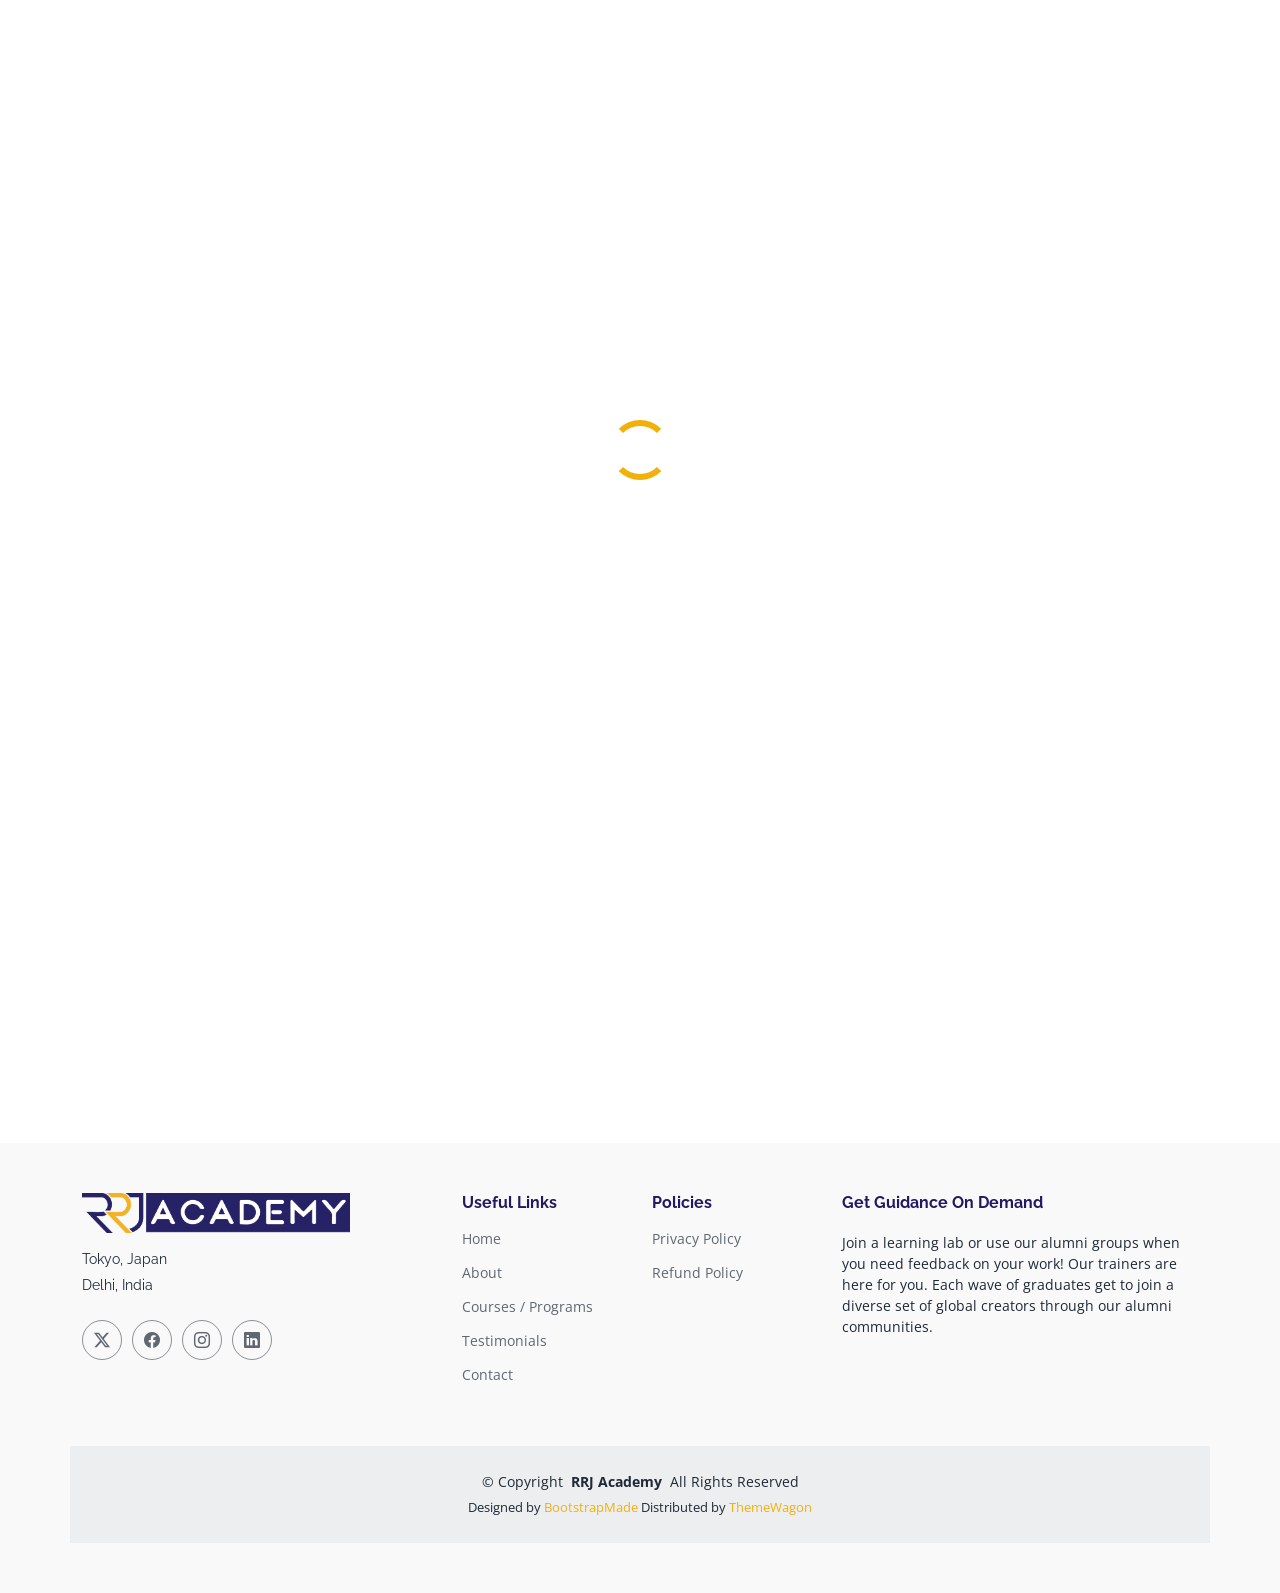
==== about.html @ 2bfc2b05 "Add RRJAcademy static site Made-with: Cursor" ====
<!DOCTYPE html>
<html lang="en">

<head>
  <meta charset="utf-8">
  <meta content="width=device-width, initial-scale=1.0" name="viewport">
  <title>RRJ Academy - About</title>
  <meta name="description" content="Knowledge of other Languages are always a plus in life. Every language has once again become relevant and our leading online language training institute is a pioneer in providing the training and required proficiency that will enable the students to crack the related proficiency tests that might help in Migration or Translation or other aspects in life.">
  <meta name="keywords" content="RRJ Academy, Japanese language, JLPT, language training, online language institute">

  <!-- Favicons -->
  <link href="assets/img/rrj/Rrjlogofinal.png" rel="icon" type="image/png">
  <link href="assets/img/rrj/Rrjlogofinal.png" rel="apple-touch-icon" type="image/png">

  <!-- Fonts -->
  <link href="https://fonts.googleapis.com" rel="preconnect">
  <link href="https://fonts.gstatic.com" rel="preconnect" crossorigin>
  <link href="https://fonts.googleapis.com/css2?family=Open+Sans:ital,wght@0,300;0,400;0,500;0,600;0,700;0,800;1,300;1,400;1,500;1,600;1,700;1,800&family=Poppins:ital,wght@0,100;0,200;0,300;0,400;0,500;0,600;0,700;0,800;0,900;1,100;1,200;1,300;1,400;1,500;1,600;1,700;1,800;1,900&family=Raleway:ital,wght@0,100;0,200;0,300;0,400;0,500;0,600;0,700;0,800;0,900;1,100;1,200;1,300;1,400;1,500;1,600;1,700;1,800;1,900&display=swap" rel="stylesheet">

  <!-- Vendor CSS Files -->
  <link href="assets/vendor/bootstrap/css/bootstrap.min.css" rel="stylesheet">
  <link href="assets/vendor/bootstrap-icons/bootstrap-icons.css" rel="stylesheet">
  <link href="assets/vendor/aos/aos.css" rel="stylesheet">
  <link href="assets/vendor/glightbox/css/glightbox.min.css" rel="stylesheet">
  <link href="assets/vendor/swiper/swiper-bundle.min.css" rel="stylesheet">

  <!-- Main CSS File -->
  <link href="assets/css/main.css" rel="stylesheet">

  <!-- =======================================================
  * Template Name: Mentor
  * Template URL: https://bootstrapmade.com/mentor-free-education-bootstrap-theme/
  * Updated: Aug 07 2024 with Bootstrap v5.3.3
  * Author: BootstrapMade.com
  * License: https://bootstrapmade.com/license/
  ======================================================== -->
</head>

<body class="about-page">

  <header id="header" class="header d-flex align-items-center sticky-top">
    <div class="container-fluid container-xl position-relative d-flex align-items-center">

      <a href="index.html" class="logo d-flex align-items-center me-auto" aria-label="RRJ Academy Home">
        <img src="assets/img/rrj/Rrjlogofinal.png" alt="RRJ Academy">
      </a>

      <nav id="navmenu" class="navmenu">
        <ul>
          <li><a href="index.html">Home<br></a></li>
          <li><a href="about.html" class="active">About</a></li>
          <li><a href="courses.html">Courses / Programs</a></li>
          <li><a href="testimonials.html">Testimonials</a></li>
          <li><a href="contact.html">Contact</a></li>
        </ul>
        <i class="mobile-nav-toggle d-xl-none bi bi-list"></i>
      </nav>

      <a class="btn-getstarted" href="contact.html">Get Guidance</a>

    </div>
  </header>

  <main class="main">

    <!-- Page Title -->
    <div class="page-title" data-aos="fade">
      <div class="heading">
        <div class="container">
          <div class="row d-flex justify-content-center text-center">
            <div class="col-lg-8">
              <h1>About Us<br></h1>
              <p class="mb-0">Knowledge of other Languages are always a plus in life. Every language has once again become relevant and our leading online language training institute is a pioneer in providing the training and required proficiency that will enable the students to crack the related proficiency tests that might help in Migration or Translation or other aspects in life.</p>
            </div>
          </div>
        </div>
      </div>
      <nav class="breadcrumbs">
        <div class="container">
          <ol>
            <li><a href="index.html">Home</a></li>
            <li class="current">About Us<br></li>
          </ol>
        </div>
      </nav>
    </div><!-- End Page Title -->

    <!-- About Us Section -->
    <section id="about-us" class="section about-us">

      <div class="container">

        <div class="row gy-4">

          <div class="col-lg-6 order-1 order-lg-2" data-aos="fade-up" data-aos-delay="100">
            <img src="assets/img/rrj/c3.webp" class="img-fluid" alt="RRJ Academy">
          </div>

          <div class="col-lg-6 order-2 order-lg-1 content" data-aos="fade-up" data-aos-delay="200">
            <h3>ABOUT RRJ ACADEMY...</h3>
            <p class="fst-italic">
              Knowledge of other Languages are always a plus in life. Every language has once again become relevant and our leading online language training institute is a pioneer in providing the training and required proficiency that will enable the students to crack the related proficiency tests that might help in Migration or Translation or other aspects in life.
            </p>
            <ul>
              <li><i class="bi bi-check-circle"></i> <span>The training is provided by highly experienced faculty who have helped many to achieve their objectives and goals related to their language learning.</span></li>
              <li><i class="bi bi-check-circle"></i> <span>In addition to the highly qualified faculty and trainers, the atmosphere that the students find here is ideal for mastering the language.</span></li>
              <li><i class="bi bi-check-circle"></i> <span>The best part of the course is that along with the particular language training, students are also given insight on the mannerism, culture, business etiquettes and corporate manners observed in other countries.</span></li>
            </ul>
            <p>You start with the basics and we will guide to the pro advance level of the language and you will learn even the most complex concepts in the easiest manner.</p>
          </div>

        </div>

      </div>

    </section><!-- /About Us Section -->

    <!-- Testimonials moved to testimonials.html -->

  </main>

  <footer id="footer" class="footer position-relative light-background">

    <div class="container footer-top">
      <div class="row gy-4">
        <div class="col-lg-4 col-md-6 footer-about">
          <a href="index.html" class="logo d-flex align-items-center" aria-label="RRJ Academy Home">
            <img src="assets/img/rrj/Rrjlogofinal.png" alt="RRJ Academy">
          </a>
          <div class="footer-contact pt-3">
            <p>Tokyo, Japan</p>
            <p>Delhi, India</p>
          </div>
          <div class="social-links d-flex mt-4">
            <a href=""><i class="bi bi-twitter-x"></i></a>
            <a href=""><i class="bi bi-facebook"></i></a>
            <a href=""><i class="bi bi-instagram"></i></a>
            <a href=""><i class="bi bi-linkedin"></i></a>
          </div>
        </div>

        <div class="col-lg-2 col-md-3 footer-links">
          <h4>Useful Links</h4>
          <ul>
            <li><a href="index.html">Home</a></li>
            <li><a href="about.html">About</a></li>
            <li><a href="courses.html">Courses / Programs</a></li>
            <li><a href="testimonials.html">Testimonials</a></li>
            <li><a href="contact.html">Contact</a></li>
          </ul>
        </div>

        <div class="col-lg-2 col-md-3 footer-links">
          <h4>Policies</h4>
          <ul>
            <li><a href="#">Privacy Policy</a></li>
            <li><a href="#">Refund Policy</a></li>
          </ul>
        </div>

        <div class="col-lg-4 col-md-12 footer-newsletter">
          <h4>Get Guidance On Demand</h4>
          <p>Join a learning lab or use our alumni groups when you need feedback on your work! Our trainers are here for you. Each wave of graduates get to join a diverse set of global creators through our alumni communities.</p>
        </div>

      </div>
    </div>

    <div class="container copyright text-center mt-4">
      <p>© <span>Copyright</span> <strong class="px-1 sitename">RRJ Academy</strong> <span>All Rights Reserved</span></p>
      <div class="credits">
        <!-- All the links in the footer should remain intact. -->
        <!-- You can delete the links only if you've purchased the pro version. -->
        <!-- Licensing information: https://bootstrapmade.com/license/ -->
        <!-- Purchase the pro version with working PHP/AJAX contact form: [buy-url] -->
        Designed by <a href="https://bootstrapmade.com/">BootstrapMade</a> Distributed by <a href=“https://themewagon.com>ThemeWagon
      </div>
    </div>

  </footer>

  <!-- Scroll Top -->
  <a href="#" id="scroll-top" class="scroll-top d-flex align-items-center justify-content-center"><i class="bi bi-arrow-up-short"></i></a>

  <!-- Preloader -->
  <div id="preloader"></div>

  <!-- Vendor JS Files -->
  <script src="assets/vendor/bootstrap/js/bootstrap.bundle.min.js"></script>
  <script src="assets/vendor/php-email-form/validate.js"></script>
  <script src="assets/vendor/aos/aos.js"></script>
  <script src="assets/vendor/glightbox/js/glightbox.min.js"></script>
  <script src="assets/vendor/purecounter/purecounter_vanilla.js"></script>
  <script src="assets/vendor/swiper/swiper-bundle.min.js"></script>

  <!-- Main JS File -->
  <script src="assets/js/main.js"></script>

</body>

</html>
---- assets/css/main.css ----
/**
* Template Name: Mentor
* Template URL: https://bootstrapmade.com/mentor-free-education-bootstrap-theme/
* Updated: Aug 07 2024 with Bootstrap v5.3.3
* Author: BootstrapMade.com
* License: https://bootstrapmade.com/license/
*/

/*--------------------------------------------------------------
# Font & Color Variables
# Help: https://bootstrapmade.com/color-system/
--------------------------------------------------------------*/
/* Fonts */
:root {
  --default-font: "Open Sans",  system-ui, -apple-system, "Segoe UI", Roboto, "Helvetica Neue", Arial, "Noto Sans", "Liberation Sans", sans-serif, "Apple Color Emoji", "Segoe UI Emoji", "Segoe UI Symbol", "Noto Color Emoji";
  --heading-font: "Raleway",  sans-serif;
  --nav-font: "Poppins",  sans-serif;
}

/* Global Colors - The following color variables are used throughout the website. Updating them here will change the color scheme of the entire website */
:root { 
  --background-color: #ffffff; /* Background color for the entire website, including individual sections */
  --default-color: #1f2937; /* Default color used for the majority of the text content across the entire website */
  --heading-color: #211a63; /* RRJ brand indigo for headings */
  --accent-color: #f2b10a; /* RRJ brand gold accent */
  --surface-color: #ffffff; /* The surface color is used as a background of boxed elements within sections, such as cards, icon boxes, or other elements that require a visual separation from the global background. */
  --contrast-color: #ffffff; /* Contrast color for text, ensuring readability against backgrounds of accent, heading, or default colors. */
}

/* Nav Menu Colors - The following color variables are used specifically for the navigation menu. They are separate from the global colors to allow for more customization options */
:root {
  --nav-color: #211a63;  /* RRJ brand indigo */
  --nav-hover-color: #f2b10a; /* RRJ brand gold */
  --nav-mobile-background-color: #ffffff; /* Used as the background color for mobile navigation menu */
  --nav-dropdown-background-color: #ffffff; /* Used as the background color for dropdown items that appear when hovering over primary navigation items */
  --nav-dropdown-color: #211a63; /* RRJ brand indigo */
  --nav-dropdown-hover-color: #f2b10a; /* RRJ brand gold */
}

/* Color Presets - These classes override global colors when applied to any section or element, providing reuse of the sam color scheme. */

.light-background {
  --background-color: #f9f9f9;
  --surface-color: #ffffff;
}

.dark-background {
  --background-color: #0b0b28;
  --default-color: #ffffff;
  --heading-color: #ffffff;
  --surface-color: #16163a;
  --contrast-color: #ffffff;
}

/* Smooth scroll */
:root {
  scroll-behavior: smooth;
}

/*--------------------------------------------------------------
# General Styling & Shared Classes
--------------------------------------------------------------*/
body {
  color: var(--default-color);
  background-color: var(--background-color);
  font-family: var(--default-font);
}

a {
  color: var(--accent-color);
  text-decoration: none;
  transition: 0.3s;
}

a:hover {
  color: color-mix(in srgb, var(--accent-color), transparent 25%);
  text-decoration: none;
}

h1,
h2,
h3,
h4,
h5,
h6 {
  color: var(--heading-color);
  font-family: var(--heading-font);
}

/* PHP Email Form Messages
------------------------------*/
.php-email-form .error-message {
  display: none;
  background: #df1529;
  color: #ffffff;
  text-align: left;
  padding: 15px;
  margin-bottom: 24px;
  font-weight: 600;
}

.php-email-form .sent-message {
  display: none;
  color: #ffffff;
  background: #059652;
  text-align: center;
  padding: 15px;
  margin-bottom: 24px;
  font-weight: 600;
}

.php-email-form .loading {
  display: none;
  background: var(--surface-color);
  text-align: center;
  padding: 15px;
  margin-bottom: 24px;
}

.php-email-form .loading:before {
  content: "";
  display: inline-block;
  border-radius: 50%;
  width: 24px;
  height: 24px;
  margin: 0 10px -6px 0;
  border: 3px solid var(--accent-color);
  border-top-color: var(--surface-color);
  animation: php-email-form-loading 1s linear infinite;
}

@keyframes php-email-form-loading {
  0% {
    transform: rotate(0deg);
  }

  100% {
    transform: rotate(360deg);
  }
}

/* Pulsating Play Button
------------------------------*/
.pulsating-play-btn {
  width: 94px;
  height: 94px;
  background: radial-gradient(var(--accent-color) 50%, color-mix(in srgb, var(--accent-color), transparent 75%) 52%);
  border-radius: 50%;
  display: block;
  position: relative;
  overflow: hidden;
}

.pulsating-play-btn:before {
  content: "";
  position: absolute;
  width: 120px;
  height: 120px;
  animation-delay: 0s;
  animation: pulsate-play-btn 2s;
  animation-direction: forwards;
  animation-iteration-count: infinite;
  animation-timing-function: steps;
  opacity: 1;
  border-radius: 50%;
  border: 5px solid color-mix(in srgb, var(--accent-color), transparent 30%);
  top: -15%;
  left: -15%;
  background: rgba(198, 16, 0, 0);
}

.pulsating-play-btn:after {
  content: "";
  position: absolute;
  left: 50%;
  top: 50%;
  transform: translateX(-40%) translateY(-50%);
  width: 0;
  height: 0;
  border-top: 10px solid transparent;
  border-bottom: 10px solid transparent;
  border-left: 15px solid #fff;
  z-index: 100;
  transition: all 400ms cubic-bezier(0.55, 0.055, 0.675, 0.19);
}

.pulsating-play-btn:hover:before {
  content: "";
  position: absolute;
  left: 50%;
  top: 50%;
  transform: translateX(-40%) translateY(-50%);
  width: 0;
  height: 0;
  border: none;
  border-top: 10px solid transparent;
  border-bottom: 10px solid transparent;
  border-left: 15px solid #fff;
  z-index: 200;
  animation: none;
  border-radius: 0;
}

.pulsating-play-btn:hover:after {
  border-left: 15px solid var(--accent-color);
  transform: scale(20);
}

@keyframes pulsate-play-btn {
  0% {
    transform: scale(0.6, 0.6);
    opacity: 1;
  }

  100% {
    transform: scale(1, 1);
    opacity: 0;
  }
}

/*--------------------------------------------------------------
# Global Header
--------------------------------------------------------------*/
.header {
  color: var(--default-color);
  background-color: var(--background-color);
  padding: 15px 0;
  transition: all 0.5s;
  z-index: 997;
}

.header .logo {
  line-height: 1;
}

.header .logo img {
  max-height: 44px;
  margin-right: 8px;
}

.header .logo h1 {
  font-weight: 700;
  font-size: 30px;
  margin: 0;
  letter-spacing: 1px;
  text-transform: uppercase;
  color: var(--accent-color);
}

.header .btn-getstarted,
.header .btn-getstarted:focus {
  color: var(--contrast-color);
  background: var(--accent-color);
  font-size: 14px;
  padding: 8px 25px;
  margin: 0 0 0 30px;
  border-radius: 50px;
  transition: 0.3s;
}

.header .btn-getstarted:hover,
.header .btn-getstarted:focus:hover {
  color: var(--contrast-color);
  background: color-mix(in srgb, var(--accent-color), transparent 15%);
}

@media (max-width: 1200px) {
  .header .logo {
    order: 1;
  }

  .header .btn-getstarted {
    order: 2;
    margin: 0 15px 0 0;
    padding: 6px 15px;
  }

  .header .navmenu {
    order: 3;
  }
}

.scrolled .header {
  box-shadow: 0px 0 18px rgba(0, 0, 0, 0.1);
}

/*--------------------------------------------------------------
# Navigation Menu
--------------------------------------------------------------*/
/* Navmenu - Desktop */
@media (min-width: 1200px) {
  .navmenu {
    padding: 0;
  }

  .navmenu ul {
    margin: 0;
    padding: 0;
    display: flex;
    list-style: none;
    align-items: center;
  }

  .navmenu li {
    position: relative;
  }

  .navmenu a,
  .navmenu a:focus {
    color: var(--nav-color);
    padding: 18px 15px;
    font-size: 16px;
    font-family: var(--nav-font);
    font-weight: 400;
    display: flex;
    align-items: center;
    justify-content: space-between;
    white-space: nowrap;
    transition: 0.3s;
  }

  .navmenu a i,
  .navmenu a:focus i {
    font-size: 12px;
    line-height: 0;
    margin-left: 5px;
    transition: 0.3s;
  }

  .navmenu li:last-child a {
    padding-right: 0;
  }

  .navmenu li:hover>a,
  .navmenu .active,
  .navmenu .active:focus {
    color: var(--nav-hover-color);
  }

  .navmenu .dropdown ul {
    margin: 0;
    padding: 10px 0;
    background: var(--nav-dropdown-background-color);
    display: block;
    position: absolute;
    visibility: hidden;
    left: 14px;
    top: 130%;
    opacity: 0;
    transition: 0.3s;
    border-radius: 4px;
    z-index: 99;
    box-shadow: 0px 0px 30px rgba(0, 0, 0, 0.1);
  }

  .navmenu .dropdown ul li {
    min-width: 200px;
  }

  .navmenu .dropdown ul a {
    padding: 10px 20px;
    font-size: 15px;
    text-transform: none;
    color: var(--nav-dropdown-color);
  }

  .navmenu .dropdown ul a i {
    font-size: 12px;
  }

  .navmenu .dropdown ul a:hover,
  .navmenu .dropdown ul .active:hover,
  .navmenu .dropdown ul li:hover>a {
    color: var(--nav-dropdown-hover-color);
  }

  .navmenu .dropdown:hover>ul {
    opacity: 1;
    top: 100%;
    visibility: visible;
  }

  .navmenu .dropdown .dropdown ul {
    top: 0;
    left: -90%;
    visibility: hidden;
  }

  .navmenu .dropdown .dropdown:hover>ul {
    opacity: 1;
    top: 0;
    left: -100%;
    visibility: visible;
  }
}

/* Navmenu - Mobile */
@media (max-width: 1199px) {
  .mobile-nav-toggle {
    color: var(--nav-color);
    font-size: 28px;
    line-height: 0;
    margin-right: 10px;
    cursor: pointer;
    transition: color 0.3s;
  }

  .navmenu {
    padding: 0;
    z-index: 9997;
  }

  .navmenu ul {
    display: none;
    list-style: none;
    position: absolute;
    inset: 60px 20px 20px 20px;
    padding: 10px 0;
    margin: 0;
    border-radius: 6px;
    background-color: var(--nav-mobile-background-color);
    border: 1px solid color-mix(in srgb, var(--default-color), transparent 90%);
    box-shadow: none;
    overflow-y: auto;
    transition: 0.3s;
    z-index: 9998;
  }

  .navmenu a,
  .navmenu a:focus {
    color: var(--nav-dropdown-color);
    padding: 10px 20px;
    font-family: var(--nav-font);
    font-size: 17px;
    font-weight: 500;
    display: flex;
    align-items: center;
    justify-content: space-between;
    white-space: nowrap;
    transition: 0.3s;
  }

  .navmenu a i,
  .navmenu a:focus i {
    font-size: 12px;
    line-height: 0;
    margin-left: 5px;
    width: 30px;
    height: 30px;
    display: flex;
    align-items: center;
    justify-content: center;
    border-radius: 50%;
    transition: 0.3s;
    background-color: color-mix(in srgb, var(--accent-color), transparent 90%);
  }

  .navmenu a i:hover,
  .navmenu a:focus i:hover {
    background-color: var(--accent-color);
    color: var(--contrast-color);
  }

  .navmenu a:hover,
  .navmenu .active,
  .navmenu .active:focus {
    color: var(--nav-dropdown-hover-color);
  }

  .navmenu .active i,
  .navmenu .active:focus i {
    background-color: var(--accent-color);
    color: var(--contrast-color);
    transform: rotate(180deg);
  }

  .navmenu .dropdown ul {
    position: static;
    display: none;
    z-index: 99;
    padding: 10px 0;
    margin: 10px 20px;
    background-color: var(--nav-dropdown-background-color);
    transition: all 0.5s ease-in-out;
  }

  .navmenu .dropdown ul ul {
    background-color: rgba(33, 37, 41, 0.1);
  }

  .navmenu .dropdown>.dropdown-active {
    display: block;
    background-color: rgba(33, 37, 41, 0.03);
  }

  .mobile-nav-active {
    overflow: hidden;
  }

  .mobile-nav-active .mobile-nav-toggle {
    color: #fff;
    position: absolute;
    font-size: 32px;
    top: 15px;
    right: 15px;
    margin-right: 0;
    z-index: 9999;
  }

  .mobile-nav-active .navmenu {
    position: fixed;
    overflow: hidden;
    inset: 0;
    background: rgba(33, 37, 41, 0.8);
    transition: 0.3s;
  }

  .mobile-nav-active .navmenu>ul {
    display: block;
  }
}

/*--------------------------------------------------------------
# Global Footer
--------------------------------------------------------------*/
.footer {
  color: var(--default-color);
  background-color: var(--background-color);
  font-size: 14px;
  padding-bottom: 50px;
  position: relative;
}

.footer .footer-top {
  padding-top: 50px;
}

.footer .footer-about .logo {
  margin-bottom: 0;
}

.footer .footer-about .logo img {
  max-height: 40px;
  margin-right: 6px;
}

.footer .footer-about .logo span {
  font-size: 26px;
  font-weight: 700;
  letter-spacing: 1px;
  font-family: var(--heading-font);
  color: var(--heading-color);
}

.footer .footer-about p {
  font-size: 14px;
  font-family: var(--heading-font);
}

.footer .social-links a {
  display: flex;
  align-items: center;
  justify-content: center;
  width: 40px;
  height: 40px;
  border-radius: 50%;
  border: 1px solid color-mix(in srgb, var(--default-color), transparent 50%);
  font-size: 16px;
  color: color-mix(in srgb, var(--default-color), transparent 30%);
  margin-right: 10px;
  transition: 0.3s;
}

.footer .social-links a:hover {
  color: var(--accent-color);
  border-color: var(--accent-color);
}

.footer h4 {
  font-size: 16px;
  font-weight: bold;
  position: relative;
  padding-bottom: 12px;
}

.footer .footer-links {
  margin-bottom: 30px;
}

.footer .footer-links ul {
  list-style: none;
  padding: 0;
  margin: 0;
}

.footer .footer-links ul i {
  padding-right: 2px;
  font-size: 12px;
  line-height: 0;
}

.footer .footer-links ul li {
  padding: 10px 0;
  display: flex;
  align-items: center;
}

.footer .footer-links ul li:first-child {
  padding-top: 0;
}

.footer .footer-links ul a {
  color: color-mix(in srgb, var(--default-color), transparent 30%);
  display: inline-block;
  line-height: 1;
}

.footer .footer-links ul a:hover {
  color: var(--accent-color);
}

.footer .footer-contact p {
  margin-bottom: 5px;
}

.footer .footer-newsletter .newsletter-form {
  margin-top: 30px;
  margin-bottom: 15px;
  padding: 6px 8px;
  position: relative;
  border-radius: 50px;
  border: 1px solid color-mix(in srgb, var(--default-color), transparent 80%);
  display: flex;
  background-color: var(--surface-color);
  transition: 0.3s;
}

.footer .footer-newsletter .newsletter-form:focus-within {
  border-color: var(--accent-color);
}

.footer .footer-newsletter .newsletter-form input[type=email] {
  border: 0;
  padding: 4px 8px;
  width: 100%;
  background-color: var(--surface-color);
  color: var(--default-color);
}

.footer .footer-newsletter .newsletter-form input[type=email]:focus-visible {
  outline: none;
}

.footer .footer-newsletter .newsletter-form input[type=submit] {
  border: 0;
  font-size: 16px;
  padding: 0 20px 2px 20px;
  margin: -7px -8px -7px 0;
  background: var(--accent-color);
  color: var(--contrast-color);
  transition: 0.3s;
  border-radius: 50px;
}

.footer .footer-newsletter .newsletter-form input[type=submit]:hover {
  background: color-mix(in srgb, var(--accent-color), transparent 20%);
}

.footer .copyright {
  padding-top: 25px;
  padding-bottom: 25px;
  background-color: color-mix(in srgb, var(--default-color), transparent 95%);
}

.footer .copyright p {
  margin-bottom: 0;
}

.footer .credits {
  margin-top: 6px;
  font-size: 13px;
}

/*--------------------------------------------------------------
# Preloader
--------------------------------------------------------------*/
#preloader {
  position: fixed;
  inset: 0;
  z-index: 999999;
  overflow: hidden;
  background: var(--background-color);
  transition: all 0.6s ease-out;
}

#preloader:before {
  content: "";
  position: fixed;
  top: calc(50% - 30px);
  left: calc(50% - 30px);
  border: 6px solid #ffffff;
  border-color: var(--accent-color) transparent var(--accent-color) transparent;
  border-radius: 50%;
  width: 60px;
  height: 60px;
  animation: animate-preloader 1.5s linear infinite;
}

@keyframes animate-preloader {
  0% {
    transform: rotate(0deg);
  }

  100% {
    transform: rotate(360deg);
  }
}

/*--------------------------------------------------------------
# Scroll Top Button
--------------------------------------------------------------*/
.scroll-top {
  position: fixed;
  visibility: hidden;
  opacity: 0;
  right: 15px;
  bottom: -15px;
  z-index: 99999;
  background-color: var(--accent-color);
  width: 44px;
  height: 44px;
  border-radius: 50px;
  transition: all 0.4s;
}

.scroll-top i {
  font-size: 24px;
  color: var(--contrast-color);
  line-height: 0;
}

.scroll-top:hover {
  background-color: color-mix(in srgb, var(--accent-color), transparent 20%);
  color: var(--contrast-color);
}

.scroll-top.active {
  visibility: visible;
  opacity: 1;
  bottom: 15px;
}

/*--------------------------------------------------------------
# Disable aos animation delay on mobile devices
--------------------------------------------------------------*/
@media screen and (max-width: 768px) {
  [data-aos-delay] {
    transition-delay: 0 !important;
  }
}

/*--------------------------------------------------------------
# Global Page Titles & Breadcrumbs
--------------------------------------------------------------*/
.page-title {
  --default-color: var(--contrast-color);
  --background-color: var(--accent-color);
  --heading-color: var(--contrast-color);
  color: var(--default-color);
  background-color: var(--background-color);
  position: relative;
}

.page-title .heading {
  padding: 80px 0;
  border-top: 1px solid color-mix(in srgb, var(--default-color), transparent 90%);
}

.page-title .heading h1 {
  font-size: 38px;
  font-weight: 700;
}

.page-title nav {
  background-color: color-mix(in srgb, var(--accent-color) 90%, black 5%);
  padding: 20px 0;
}

.page-title nav a {
  color: var(--default-color);
}

.page-title nav ol {
  display: flex;
  flex-wrap: wrap;
  list-style: none;
  margin: 0;
  font-size: 16px;
  font-weight: 600;
}

.page-title nav ol li+li {
  padding-left: 10px;
}

.page-title nav ol li+li::before {
  content: "/";
  display: inline-block;
  padding-right: 10px;
  color: color-mix(in srgb, var(--default-color), transparent 70%);
}

/*--------------------------------------------------------------
# Global Sections
--------------------------------------------------------------*/
section,
.section {
  color: var(--default-color);
  background-color: var(--background-color);
  padding: 60px 0;
  scroll-margin-top: 900px;
  overflow: clip;
}

@media (max-width: 1199px) {

  section,
  .section {
    scroll-margin-top: 66px;
  }
}

/*--------------------------------------------------------------
# Global Section Titles
--------------------------------------------------------------*/
.section-title {
  padding-bottom: 60px;
  position: relative;
}

.section-title h2 {
  font-size: 14px;
  font-weight: 500;
  padding: 0;
  line-height: 1px;
  margin: 0;
  letter-spacing: 1.5px;
  text-transform: uppercase;
  color: color-mix(in srgb, var(--default-color), transparent 50%);
  position: relative;
}

.section-title h2::after {
  content: "";
  width: 120px;
  height: 1px;
  display: inline-block;
  background: var(--accent-color);
  margin: 4px 10px;
}

.section-title p {
  color: var(--heading-color);
  margin: 0;
  font-size: 36px;
  font-weight: 700;
  font-family: var(--nav-font);
  text-transform: uppercase;
}

/*--------------------------------------------------------------
# Hero Section
--------------------------------------------------------------*/
.hero {
  width: 100%;
  min-height: 80vh;
  position: relative;
  padding: 80px 0;
  display: flex;
  align-items: center;
  justify-content: center;
  color: var(--default-color);
}

.hero img {
  position: absolute;
  inset: 0;
  display: block;
  width: 100%;
  height: 100%;
  object-fit: cover;
  z-index: 1;
}

.hero:before {
  content: "";
  background: color-mix(in srgb, var(--background-color), transparent 60%);
  position: absolute;
  inset: 0;
  z-index: 2;
}

.hero .container {
  position: relative;
  z-index: 3;
}

.hero h2 {
  margin: 0;
  font-size: 48px;
  font-weight: 700;
}

.hero p {
  color: color-mix(in srgb, var(--default-color), transparent 20%);
  margin: 10px 0 0 0;
  font-size: 24px;
}

.hero .btn-get-started {
  font-weight: 500;
  font-size: 15px;
  letter-spacing: 1px;
  display: inline-block;
  padding: 8px 35px 10px 35px;
  border-radius: 50px;
  transition: 0.4s;
  margin-top: 30px;
  border: 2px solid var(--default-color);
  color: var(--default-color);
}

.hero .btn-get-started:hover {
  background: var(--accent-color);
  border: 2px solid var(--accent-color);
}

@media (max-width: 768px) {
  .hero h2 {
    font-size: 32px;
  }

  .hero p {
    font-size: 18px;
  }
}

/*--------------------------------------------------------------
# About Section
--------------------------------------------------------------*/
.about .content h3 {
  font-size: 2rem;
  font-weight: 700;
}

.about .content ul {
  list-style: none;
  padding: 0;
}

.about .content ul li {
  padding-bottom: 10px;
}

.about .content ul i {
  font-size: 1.25rem;
  margin-right: 4px;
  color: var(--accent-color);
}

.about .content p:last-child {
  margin-bottom: 0;
}

.about .content .read-more {
  background: var(--accent-color);
  color: var(--contrast-color);
  font-family: var(--heading-font);
  font-weight: 500;
  font-size: 15px;
  letter-spacing: 1px;
  padding: 10px 24px 12px 24px;
  border-radius: 50px;
  transition: 0.3s;
  display: inline-flex;
  align-items: center;
  justify-content: center;
}

.about .content .read-more i {
  font-size: 18px;
  margin-left: 5px;
  line-height: 0;
  transition: 0.3s;
}

.about .content .read-more:hover {
  background: color-mix(in srgb, var(--accent-color), transparent 20%);
  padding-right: 19px;
}

.about .content .read-more:hover i {
  margin-left: 10px;
}

/*--------------------------------------------------------------
# Counts Section
--------------------------------------------------------------*/
.counts {
  padding: 25px 0;
}

.counts .stats-item {
  padding: 30px;
  width: 100%;
}

.counts .stats-item span {
  font-size: 48px;
  display: block;
  color: var(--accent-color);
  font-weight: 700;
}

.counts .stats-item p {
  color: color-mix(in srgb, var(--default-color), transparent 40%);
  padding: 0;
  margin: 0;
  font-family: var(--heading-font);
  font-size: 15px;
  font-weight: 600;
}

/*--------------------------------------------------------------
# Why Us Section
--------------------------------------------------------------*/
.why-us .why-box {
  color: var(--contrast-color);
  background: var(--accent-color);
  padding: 30px;
}

.why-us .why-box h3 {
  color: var(--contrast-color);
  font-weight: 700;
  font-size: 34px;
  margin-bottom: 30px;
}

.why-us .why-box p {
  margin-bottom: 30px;
}

.why-us .why-box .more-btn {
  display: inline-block;
  background: color-mix(in srgb, var(--contrast-color), transparent 85%);
  padding: 8px 40px 10px 40px;
  color: var(--contrast-color);
  transition: all ease-in-out 0.4s;
  border-radius: 50px;
}

.why-us .why-box .more-btn i {
  font-size: 14px;
}

.why-us .why-box .more-btn:hover {
  color: var(--accent-color);
  background: var(--surface-color);
}

.why-us .icon-box {
  background-color: var(--surface-color);
  text-align: center;
  padding: 40px 30px;
  width: 100%;
  height: 100%;
  border: 1px solid color-mix(in srgb, var(--default-color), transparent 90%);
}

.why-us .icon-box i {
  color: var(--accent-color);
  font-size: 32px;
  margin-bottom: 30px;
  background: color-mix(in srgb, var(--accent-color), transparent 95%);
  border-radius: 50px;
  display: flex;
  align-items: center;
  justify-content: center;
  width: 72px;
  height: 72px;
  transition: 0.3s;
}

.why-us .icon-box h4 {
  font-size: 20px;
  font-weight: 700;
  margin: 0 0 30px 0;
}

.why-us .icon-box p {
  font-size: 15px;
  color: color-mix(in srgb, var(--default-color), transparent 30%);
}

.why-us .icon-box:hover i {
  color: var(--contrast-color);
  background: var(--accent-color);
}

/*--------------------------------------------------------------
# Features Section
--------------------------------------------------------------*/
.features {
  padding: 10px 0;
}

.features .features-item {
  background-color: var(--surface-color);
  display: flex;
  align-items: center;
  padding: 20px;
  transition: 0.3s;
  border: 1px solid color-mix(in srgb, var(--default-color), transparent 90%);
  position: relative;
}

.features .features-item i {
  font-size: 32px;
  padding-right: 10px;
  line-height: 0;
}

.features .features-item h3 {
  font-weight: 700;
  margin: 0;
  padding: 0;
  line-height: 1;
  font-size: 16px;
}

.features .features-item h3 a {
  color: var(--heading-color);
  transition: 0.3s;
}

.features .features-item:hover {
  border-color: var(--accent-color);
}

.features .features-item:hover h3 a {
  color: var(--accent-color);
}

/*--------------------------------------------------------------
# Courses Section
--------------------------------------------------------------*/
.courses .course-item {
  background-color: var(--surface-color);
  border: 1px solid color-mix(in srgb, var(--default-color), transparent 90%);
  border-radius: 5px;
}

.courses .course-content {
  padding: 15px;
}

.courses .course-content h3 {
  font-weight: 700;
  font-size: 20px;
}

.courses .course-content h3 a {
  color: var(--heading-color);
  transition: 0.3s;
}

.courses .course-content h3 a:hover {
  color: var(--accent-color);
}

.courses .course-content .category {
  background: var(--accent-color);
  color: var(--contrast-color);
  font-size: 14px;
  padding: 6px 14px;
  margin: 0;
  border-radius: 5px;
}

.courses .course-content .price {
  margin: 0;
  font-weight: 700;
  font-size: 18px;
  color: color-mix(in srgb, var(--default-color), transparent 20%);
}

.courses .course-content .description {
  font-size: 14px;
  color: color-mix(in srgb, var(--default-color), transparent 20%);
}

.courses .trainer {
  padding-top: 15px;
  border-top: 1px solid color-mix(in srgb, var(--default-color), transparent 90%);
}

.courses .trainer .trainer-profile img {
  max-width: 50px;
  border-radius: 50px;
}

.courses .trainer .trainer-profile .trainer-link {
  padding-left: 10px;
  font-weight: 600;
  font-size: 16px;
  color: color-mix(in srgb, var(--default-color), transparent 20%);
  transition: 0.3s;
}

.courses .trainer .trainer-profile .trainer-link:hover {
  color: var(--accent-color);
}

.courses .trainer .trainer-rank {
  font-size: 18px;
  color: color-mix(in srgb, var(--default-color), transparent 60%);
}

.courses .trainer .trainer-rank .user-icon {
  font-size: 22px;
}

/*--------------------------------------------------------------
# Trainers Index Section
--------------------------------------------------------------*/
.trainers-index .member {
  background-color: var(--surface-color);
  border: 1px solid color-mix(in srgb, var(--default-color), transparent 90%);
  text-align: center;
  margin-bottom: 20px;
}

.trainers-index .member img {
  margin: -1px -1px 30px -1px;
}

.trainers-index .member .member-content {
  padding: 0 20px 30px 20px;
}

.trainers-index .member h4 {
  font-weight: 700;
  margin-bottom: 2px;
  font-size: 18px;
}

.trainers-index .member span {
  font-style: italic;
  display: block;
  font-size: 13px;
  color: color-mix(in srgb, var(--default-color), transparent 20%);
}

.trainers-index .member p {
  padding-top: 10px;
  font-size: 14px;
  font-style: italic;
  color: color-mix(in srgb, var(--default-color), transparent 40%);
}

.trainers-index .member .social {
  margin-top: 15px;
}

.trainers-index .member .social a {
  color: color-mix(in srgb, var(--default-color), transparent 60%);
  transition: 0.3s;
}

.trainers-index .member .social a:hover {
  color: var(--accent-color);
}

.trainers-index .member .social i {
  font-size: 18px;
  margin: 0 2px;
}

/*--------------------------------------------------------------
# About Us Section
--------------------------------------------------------------*/
.about-us .content h3 {
  font-size: 2rem;
  font-weight: 700;
}

.about-us .content ul {
  list-style: none;
  padding: 0;
}

.about-us .content ul li {
  padding-bottom: 10px;
}

.about-us .content ul i {
  font-size: 1.25rem;
  margin-right: 4px;
  color: var(--accent-color);
}

.about-us .content p:last-child {
  margin-bottom: 0;
}

/*--------------------------------------------------------------
# Testimonials Section
--------------------------------------------------------------*/
.testimonials .testimonial-wrap {
  padding-left: 50px;
}

.testimonials .testimonials-carousel,
.testimonials .testimonials-slider {
  overflow: hidden;
}

.testimonials .testimonial-item {
  background-color: var(--surface-color);
  border: 1px solid color-mix(in srgb, var(--default-color), transparent 90%);
  box-sizing: content-box;
  padding: 30px 30px 30px 60px;
  margin: 30px 15px;
  min-height: 200px;
  position: relative;
}

.testimonials .testimonial-item .testimonial-img {
  width: 90px;
  border-radius: 10px;
  border: 6px solid var(--background-color);
  position: absolute;
  left: -45px;
}

.testimonials .testimonial-item h3 {
  font-size: 18px;
  font-weight: bold;
  margin: 10px 0 5px 0;
}

.testimonials .testimonial-item h4 {
  color: color-mix(in srgb, var(--default-color), transparent 50%);
  font-size: 14px;
  margin: 0;
}

.testimonials .testimonial-item .stars {
  margin: 10px 0;
}

.testimonials .testimonial-item .stars i {
  color: #ffc107;
  margin: 0 1px;
}

.testimonials .testimonial-item .quote-icon-left,
.testimonials .testimonial-item .quote-icon-right {
  color: color-mix(in srgb, var(--accent-color), transparent 60%);
  font-size: 26px;
  line-height: 0;
}

.testimonials .testimonial-item .quote-icon-left {
  display: inline-block;
  left: -5px;
  position: relative;
}

.testimonials .testimonial-item .quote-icon-right {
  display: inline-block;
  right: -5px;
  position: relative;
  top: 10px;
  transform: scale(-1, -1);
}

.testimonials .testimonial-item p {
  font-style: italic;
  margin: 15px auto 15px auto;
}

.testimonials .swiper-wrapper {
  height: auto;
}

.testimonials .swiper-pagination {
  margin-top: 20px;
  position: relative;
}

.testimonials .swiper-pagination .swiper-pagination-bullet {
  width: 12px;
  height: 12px;
  background-color: var(--background-color);
  opacity: 1;
  border: 1px solid var(--accent-color);
}

.testimonials .swiper-pagination .swiper-pagination-bullet-active {
  background-color: var(--accent-color);
}

@media (max-width: 767px) {
  .testimonials .testimonial-wrap {
    padding-left: 0;
  }

  .testimonials .testimonials-carousel,
  .testimonials .testimonials-slider {
    overflow: hidden;
  }

  .testimonials .testimonial-item {
    padding: 30px;
    margin: 15px;
  }

  .testimonials .testimonial-item .testimonial-img {
    position: static;
    left: auto;
  }
}

/*--------------------------------------------------------------
# Courses Course Details Section
--------------------------------------------------------------*/
.courses-course-details {
  padding-bottom: 20px;
}

.courses-course-details h3 {
  font-size: 24px;
  margin: 30px 0 15px 0;
  font-weight: 700;
  position: relative;
  padding-bottom: 10px;
}

.courses-course-details h3:before {
  content: "";
  position: absolute;
  display: block;
  width: 100%;
  height: 1px;
  background: color-mix(in srgb, var(--default-color), transparent 90%);
  bottom: 0;
  left: 0;
}

.courses-course-details h3:after {
  content: "";
  position: absolute;
  display: block;
  width: 60px;
  height: 1px;
  background: var(--accent-color);
  bottom: 0;
  left: 0;
}

.courses-course-details .course-info {
  background: color-mix(in srgb, var(--default-color), transparent 95%);
  padding: 10px 15px;
  margin-bottom: 15px;
}

.courses-course-details .course-info h5 {
  font-weight: 400;
  font-size: 16px;
  margin: 0;
  font-family: var(--nav-font);
}

.courses-course-details .course-info p {
  margin: 0;
  font-weight: 600;
}

.courses-course-details .course-info a {
  color: var(--accent-color);
}

/*--------------------------------------------------------------
# Tabs Section
--------------------------------------------------------------*/
.tabs {
  padding-top: 30;
}

.tabs .nav-tabs {
  border: 0;
}

.tabs .nav-link {
  background-color: var(--background-color);
  border: 0;
  padding: 12px 15px;
  transition: 0.3s;
  color: var(--default-color);
  border-radius: 0;
  border-right: 2px solid color-mix(in srgb, var(--default-color), transparent 90%);
  font-weight: 600;
  font-size: 15px;
}

.tabs .nav-link:hover {
  color: var(--accent-color);
}

.tabs .nav-link.active {
  background-color: var(--surface-color);
  color: var(--accent-color);
  border-color: var(--accent-color);
}

.tabs .tab-pane.active {
  animation: fadeIn 0.5s ease-out;
}

.tabs .details h3 {
  font-size: 26px;
  font-weight: 600;
  margin-bottom: 20px;
}

.tabs .details p {
  color: color-mix(in srgb, var(--default-color), transparent 20%);
}

.tabs .details p:last-child {
  margin-bottom: 0;
}

@media (max-width: 992px) {
  .tabs .nav-link {
    border: 0;
    padding: 15px;
  }

  .tabs .nav-link.active {
    color: var(--accent-color);
    background: var(--accent-color);
  }
}

/*--------------------------------------------------------------
# Trainers Section
--------------------------------------------------------------*/
.trainers .member {
  position: relative;
}

.trainers .member .member-img {
  margin: 0 80px;
  border-radius: 50%;
  overflow: hidden;
  position: relative;
}

@media (max-width: 1024px) {
  .trainers .member .member-img {
    margin: 0 60px;
  }
}

.trainers .member .member-img img {
  position: relative;
  z-index: 1;
}

.trainers .member .member-img .social {
  position: absolute;
  inset: 0;
  background-color: rgba(0, 0, 0, 0.6);
  display: flex;
  justify-content: center;
  align-items: center;
  z-index: 2;
  padding-bottom: 20px;
  transition: 0.3s;
  visibility: hidden;
  opacity: 0;
}

.trainers .member .member-img .social a {
  transition: 0.3s;
  color: var(--contrast-color);
  font-size: 20px;
  margin: 0 8px;
}

.trainers .member .member-img .social a:hover {
  color: var(--accent-color);
}

.trainers .member .member-info {
  margin-top: 30px;
}

.trainers .member .member-info h4 {
  font-weight: 700;
  margin-bottom: 6px;
  font-size: 18px;
}

.trainers .member .member-info span {
  font-style: italic;
  display: block;
  font-size: 15px;
  color: color-mix(in srgb, var(--default-color), transparent 40%);
  margin-bottom: 10px;
}

.trainers .member .member-info p {
  margin-bottom: 0;
  font-size: 14px;
}

.trainers .member:hover .member-img .social {
  padding-bottom: 0;
  visibility: visible;
  opacity: 1;
}

/*--------------------------------------------------------------
# Events Section
--------------------------------------------------------------*/
.events .card {
  background-color: var(--background-color);
  border: 0;
  padding: 0 30px;
  margin-bottom: 60px;
  position: relative;
}

.events .card-img {
  width: calc(100% + 60px);
  margin-left: -30px;
  overflow: hidden;
  z-index: 9;
  border-radius: 0;
}

.events .card-img img {
  max-width: 100%;
  transition: all 0.3s ease-in-out;
}

.events .card-body {
  z-index: 10;
  background: var(--surface-color);
  border-top: 4px solid var(--surface-color);
  padding: 30px;
  box-shadow: 0px 2px 15px rgba(0, 0, 0, 0.1);
  margin-top: -60px;
  transition: 0.3s;
}

.events .card-title {
  font-weight: 700;
  text-align: center;
  margin-bottom: 20px;
}

.events .card-title a {
  color: var(--default-color);
  transition: 0.3s;
}

.events .card-text {
  color: color-mix(in srgb, var(--default-color), transparent 30%);
}

.events .card:hover img {
  transform: scale(1.1);
}

.events .card:hover .card-body {
  border-color: var(--accent-color);
}

.events .card:hover .card-body .card-title a {
  color: var(--accent-color);
}

/*--------------------------------------------------------------
# Pricing Section
--------------------------------------------------------------*/
.pricing .pricing-item {
  background-color: var(--surface-color);
  box-shadow: 0px 0px 4px rgba(0, 0, 0, 0.1);
  padding: 20px;
  text-align: center;
  border-radius: 5px;
  position: relative;
  overflow: hidden;
}

.pricing .pricing-item h3 {
  margin: -20px -20px 20px -20px;
  padding: 20px 15px;
  font-size: 16px;
  font-weight: 600;
  color: color-mix(in srgb, var(--default-color), transparent 20%);
  background: color-mix(in srgb, var(--default-color), transparent 95%);
}

.pricing .pricing-item h4 {
  font-size: 36px;
  font-weight: 600;
  font-family: var(--heading-font);
}

.pricing .pricing-item h4 sup {
  font-size: 20px;
  top: -15px;
  left: -3px;
}

.pricing .pricing-item h4 span {
  color: color-mix(in srgb, var(--default-color), transparent 40%);
  font-size: 16px;
  font-weight: 300;
}

.pricing .pricing-item ul {
  padding: 15px 0;
  list-style: none;
  text-align: center;
  line-height: 20px;
  font-size: 14px;
}

.pricing .pricing-item ul li {
  padding-bottom: 16px;
}

.pricing .pricing-item ul i {
  color: var(--accent-color);
  font-size: 18px;
  padding-right: 4px;
}

.pricing .pricing-item ul .na {
  color: color-mix(in srgb, var(--default-color), transparent 40%);
  text-decoration: line-through;
}

.pricing .btn-wrap {
  background: color-mix(in srgb, var(--default-color), transparent 95%);
  margin: 0 -20px -20px -20px;
  padding: 20px 15px;
  text-align: center;
}

.pricing .btn-buy {
  background: var(--accent-color);
  color: var(--contrast-color);
  display: inline-block;
  padding: 8px 35px 10px 35px;
  border-radius: 4px;
  transition: none;
  font-size: 14px;
  font-weight: 400;
  font-family: var(--heading-font);
  font-weight: 600;
  transition: 0.3s;
}

.pricing .btn-buy:hover {
  background: color-mix(in srgb, var(--accent-color), transparent 20%);
}

.pricing .featured h3 {
  background: var(--accent-color);
  color: var(--contrast-color);
}

.pricing .advanced {
  background: var(--accent-color);
  color: var(--contrast-color);
  width: 200px;
  position: absolute;
  top: 18px;
  right: -68px;
  transform: rotate(45deg);
  z-index: 1;
  font-size: 14px;
  padding: 1px 0 3px 0;
}

/*--------------------------------------------------------------
# Contact Section
--------------------------------------------------------------*/
.contact {
  padding-top: 8px;
  padding-bottom: 40px;
}

.contact .info-item+.info-item {
  margin-top: 40px;
}

.contact .info-item i {
  color: var(--contrast-color);
  background: var(--accent-color);
  font-size: 20px;
  width: 48px;
  height: 48px;
  display: flex;
  justify-content: center;
  align-items: center;
  border-radius: 50px;
  transition: all 0.3s ease-in-out;
  margin-right: 15px;
}

.contact .info-item h3 {
  padding: 0;
  font-size: 18px;
  font-weight: 700;
  margin-bottom: 5px;
}

.contact .info-item p {
  padding: 0;
  margin-bottom: 0;
  font-size: 14px;
}

.contact .php-email-form {
  height: 100%;
}

.contact .php-email-form input[type=text],
.contact .php-email-form input[type=email],
.contact .php-email-form textarea {
  font-size: 14px;
  padding: 10px 15px;
  box-shadow: none;
  border-radius: 0;
  color: var(--default-color);
  background-color: color-mix(in srgb, var(--background-color), transparent 50%);
  border-color: color-mix(in srgb, var(--default-color), transparent 80%);
}

.contact .php-email-form input[type=text]:focus,
.contact .php-email-form input[type=email]:focus,
.contact .php-email-form textarea:focus {
  border-color: var(--accent-color);
}

.contact .php-email-form input[type=text]::placeholder,
.contact .php-email-form input[type=email]::placeholder,
.contact .php-email-form textarea::placeholder {
  color: color-mix(in srgb, var(--default-color), transparent 70%);
}

.contact .php-email-form button[type=submit] {
  color: var(--contrast-color);
  background: var(--accent-color);
  border: 0;
  padding: 10px 30px 12px 30px;
  transition: 0.4s;
  border-radius: 50px;
}

.contact .php-email-form button[type=submit]:hover {
  background: color-mix(in srgb, var(--accent-color), transparent 20%);
}

/*--------------------------------------------------------------
# Starter Section Section
--------------------------------------------------------------*/
.starter-section {
  /* Add your styles here */
}
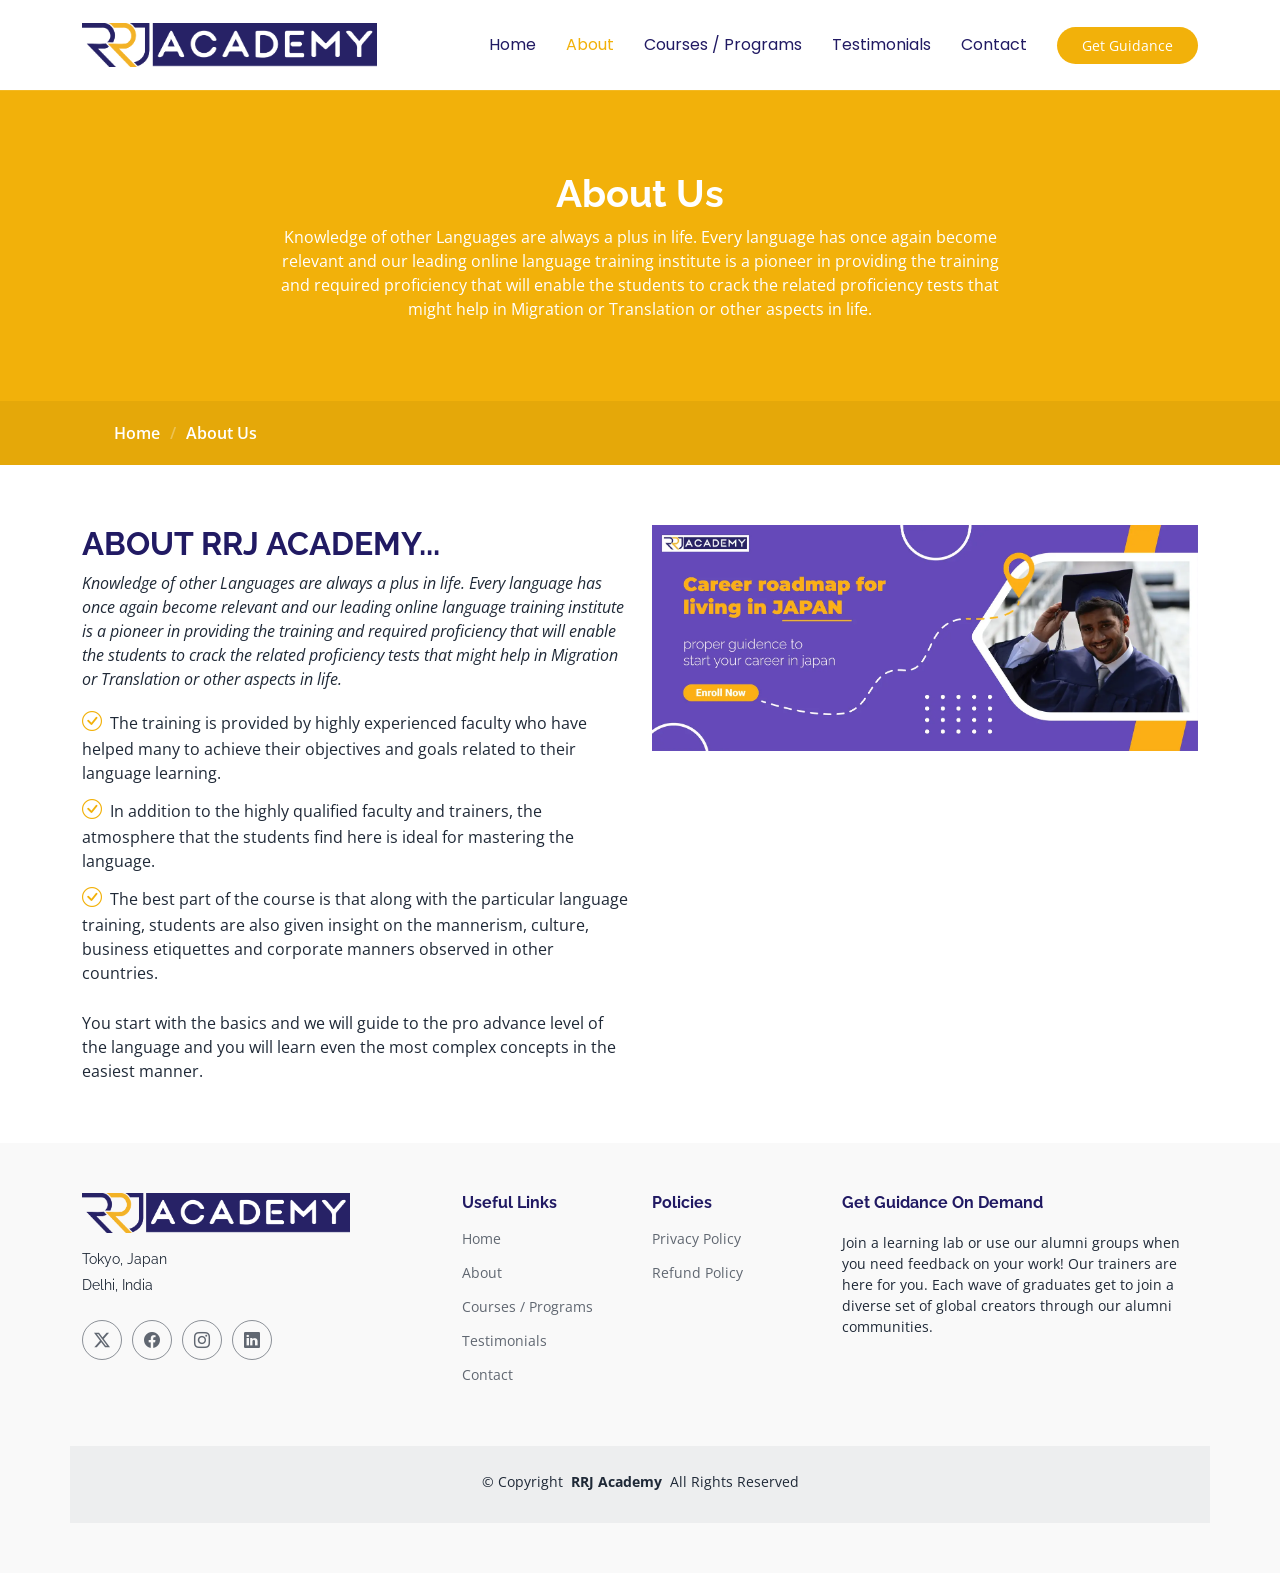
==== commit 9bbd5796: "Remove BootstrapMade/ThemeWagon footer credits Made-with: Cursor" ====
--- a/about.html
+++ b/about.html
@@ -169,11 +169,6 @@
     <div class="container copyright text-center mt-4">
       <p>© <span>Copyright</span> <strong class="px-1 sitename">RRJ Academy</strong> <span>All Rights Reserved</span></p>
       <div class="credits">
-        <!-- All the links in the footer should remain intact. -->
-        <!-- You can delete the links only if you've purchased the pro version. -->
-        <!-- Licensing information: https://bootstrapmade.com/license/ -->
-        <!-- Purchase the pro version with working PHP/AJAX contact form: [buy-url] -->
-        Designed by <a href="https://bootstrapmade.com/">BootstrapMade</a> Distributed by <a href=“https://themewagon.com>ThemeWagon
       </div>
     </div>
 
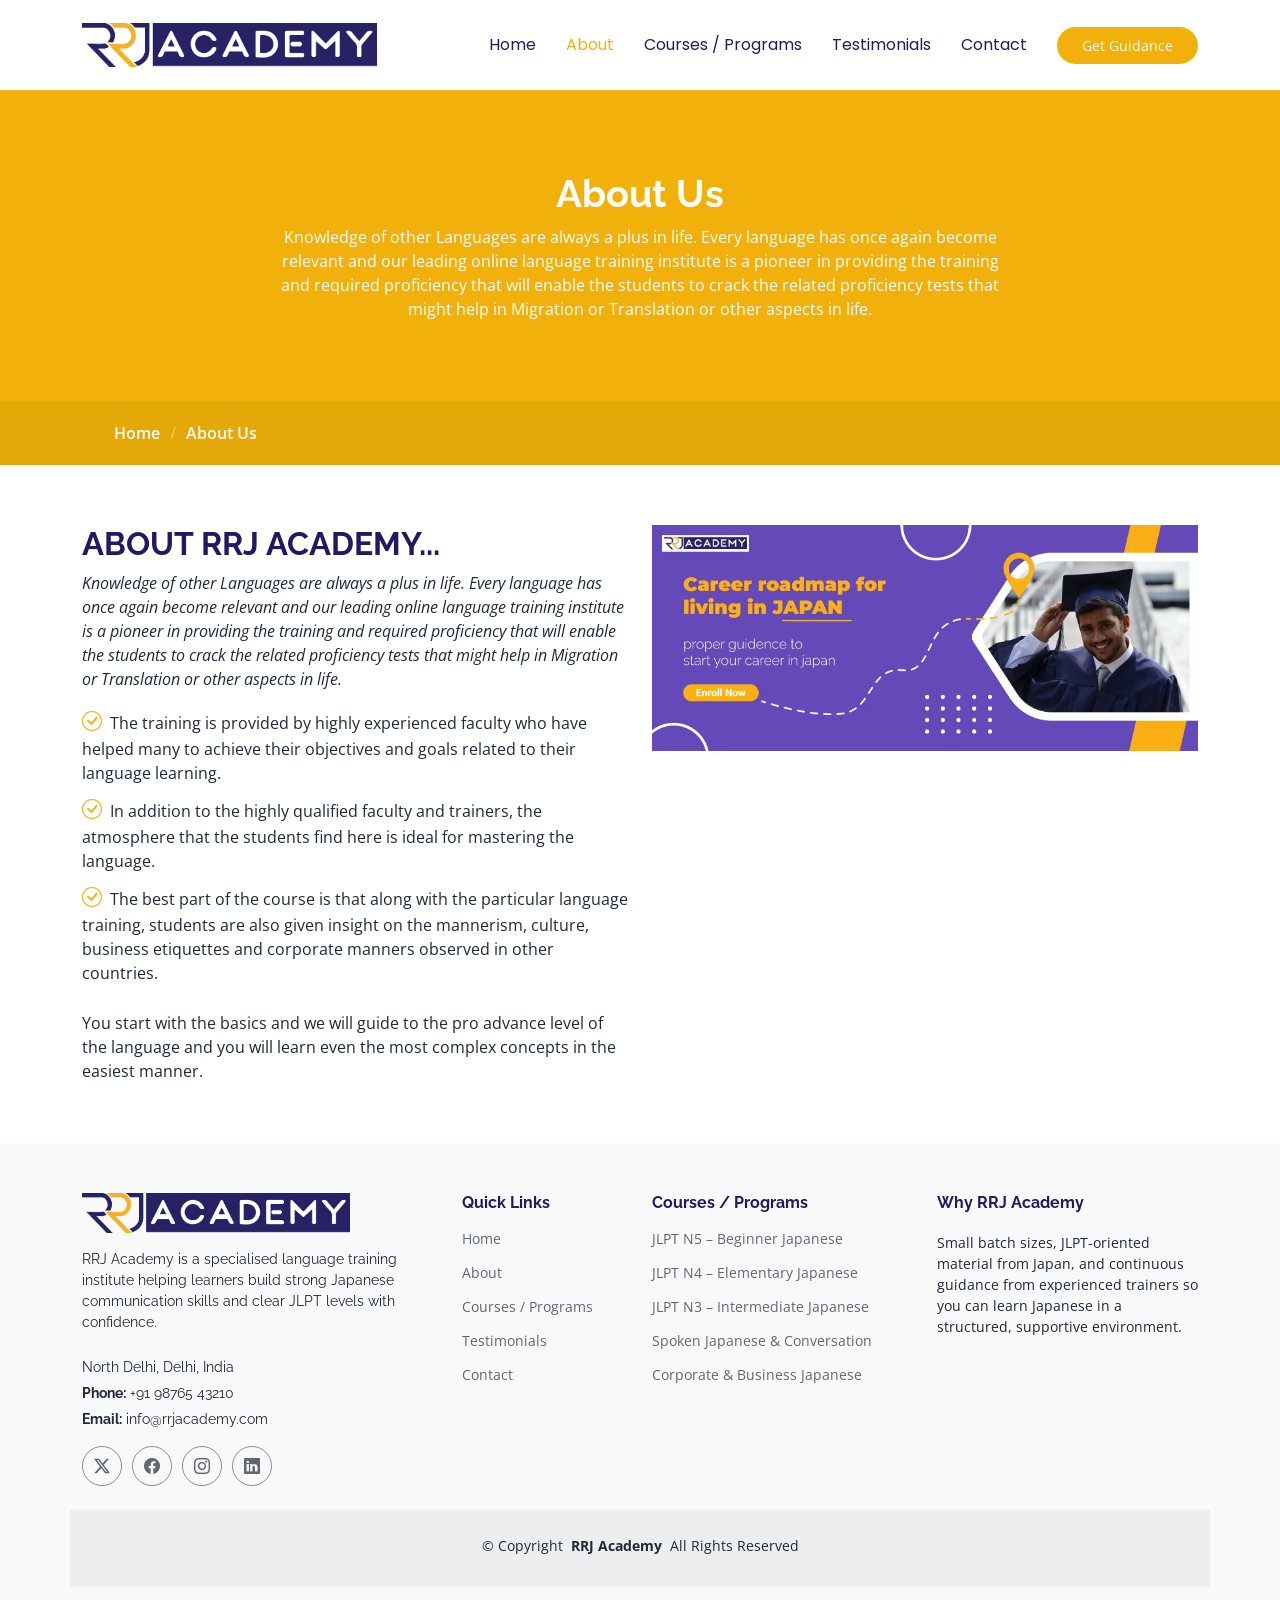
==== commit f50200e9: "Redesign footer to unified RRJ layout Made-with: Cursor" ====
--- a/about.html
+++ b/about.html
@@ -123,24 +123,30 @@
 
     <div class="container footer-top">
       <div class="row gy-4">
+
         <div class="col-lg-4 col-md-6 footer-about">
           <a href="index.html" class="logo d-flex align-items-center" aria-label="RRJ Academy Home">
             <img src="assets/img/rrj/Rrjlogofinal.png" alt="RRJ Academy">
           </a>
-          <div class="footer-contact pt-3">
-            <p>Tokyo, Japan</p>
-            <p>Delhi, India</p>
-          </div>
-          <div class="social-links d-flex mt-4">
-            <a href=""><i class="bi bi-twitter-x"></i></a>
-            <a href=""><i class="bi bi-facebook"></i></a>
-            <a href=""><i class="bi bi-instagram"></i></a>
-            <a href=""><i class="bi bi-linkedin"></i></a>
-          </div>
-        </div>
-
-        <div class="col-lg-2 col-md-3 footer-links">
-          <h4>Useful Links</h4>
+          <p class="mt-3">
+            RRJ Academy is a specialised language training institute helping learners build strong Japanese
+            communication skills and clear JLPT levels with confidence.
+          </p>
+          <div class="footer-contact pt-2">
+            <p>North Delhi, Delhi, India</p>
+            <p><strong>Phone:</strong> <span>+91 98765 43210</span></p>
+            <p><strong>Email:</strong> <span>info@rrjacademy.com</span></p>
+          </div>
+          <div class="social-links d-flex mt-3">
+            <a href="#"><i class="bi bi-twitter-x"></i></a>
+            <a href="#"><i class="bi bi-facebook"></i></a>
+            <a href="#"><i class="bi bi-instagram"></i></a>
+            <a href="#"><i class="bi bi-linkedin"></i></a>
+          </div>
+        </div>
+
+        <div class="col-lg-2 col-md-6 footer-links">
+          <h4>Quick Links</h4>
           <ul>
             <li><a href="index.html">Home</a></li>
             <li><a href="about.html">About</a></li>
@@ -150,17 +156,23 @@
           </ul>
         </div>
 
-        <div class="col-lg-2 col-md-3 footer-links">
-          <h4>Policies</h4>
+        <div class="col-lg-3 col-md-6 footer-links">
+          <h4>Courses / Programs</h4>
           <ul>
-            <li><a href="#">Privacy Policy</a></li>
-            <li><a href="#">Refund Policy</a></li>
+            <li><a href="courses.html">JLPT N5 – Beginner Japanese</a></li>
+            <li><a href="courses.html">JLPT N4 – Elementary Japanese</a></li>
+            <li><a href="courses.html">JLPT N3 – Intermediate Japanese</a></li>
+            <li><a href="courses.html">Spoken Japanese & Conversation</a></li>
+            <li><a href="courses.html">Corporate & Business Japanese</a></li>
           </ul>
         </div>
 
-        <div class="col-lg-4 col-md-12 footer-newsletter">
-          <h4>Get Guidance On Demand</h4>
-          <p>Join a learning lab or use our alumni groups when you need feedback on your work! Our trainers are here for you. Each wave of graduates get to join a diverse set of global creators through our alumni communities.</p>
+        <div class="col-lg-3 col-md-6 footer-links">
+          <h4>Why RRJ Academy</h4>
+          <p>
+            Small batch sizes, JLPT-oriented material from Japan, and continuous guidance from experienced trainers so
+            you can learn Japanese in a structured, supportive environment.
+          </p>
         </div>
 
       </div>
